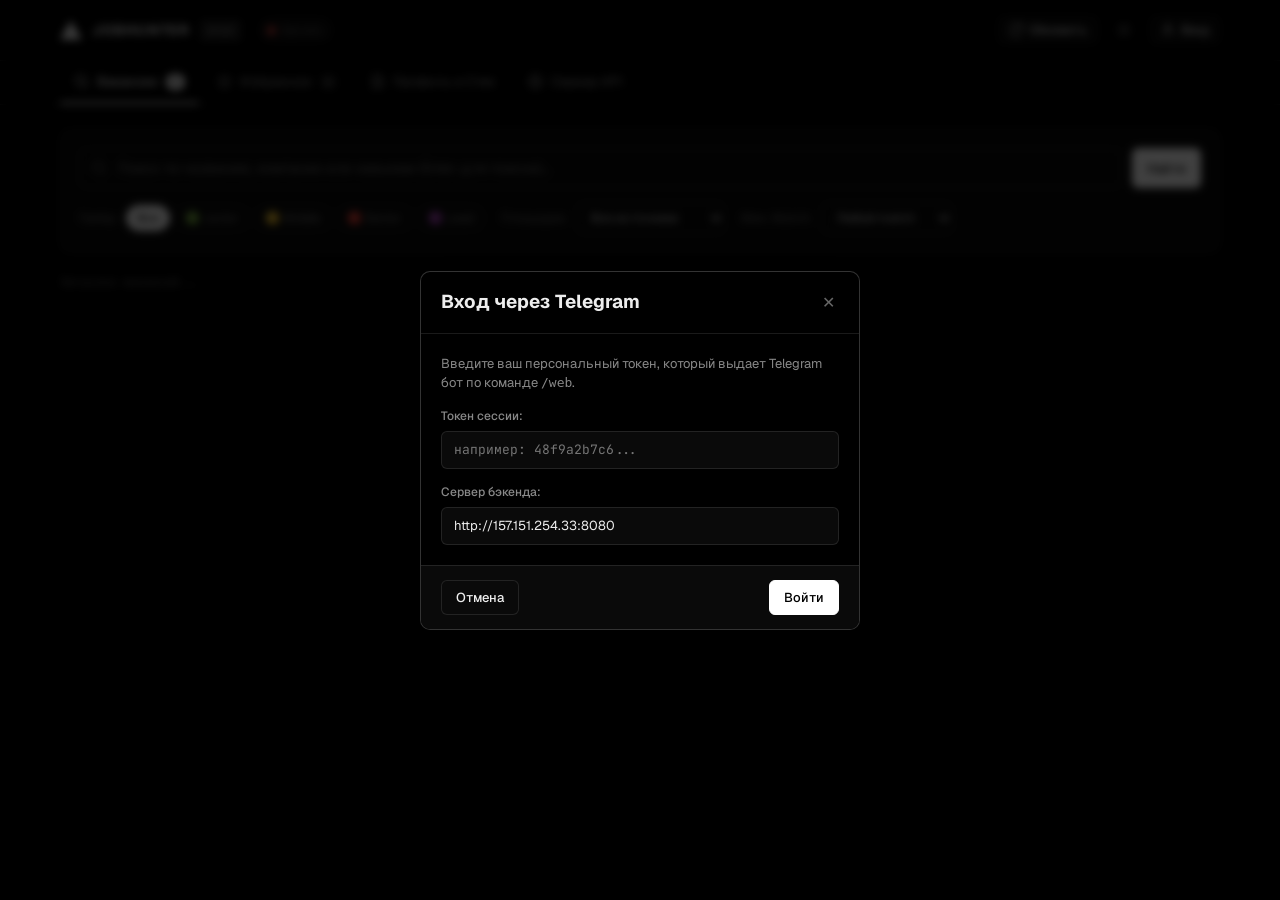
==== index.html @ 4b120576 "Initial commit: Golang Job Hunter bot and web interface" ====
<!DOCTYPE html>
<html lang="ru" class="dark">
<head>
  <meta charset="UTF-8">
  <meta name="viewport" content="width=device-width, initial-scale=1.0">
  <title>JobHunter // Autonomous AI Career Hunter</title>
  <link rel="preconnect" href="https://fonts.googleapis.com">
  <link rel="preconnect" href="https://fonts.gstatic.com" crossorigin>
  <link href="https://fonts.googleapis.com/css2?family=Geist:wght@300;400;500;600;700&family=JetBrains+Mono:wght@400;500&display=swap" rel="stylesheet">
  <link rel="stylesheet" href="style.css">
</head>
<body>
  <div id="app">
    <!-- Top Minimalist Vercel-Style Navbar -->
    <header class="navbar">
      <div class="nav-container">
        <div class="nav-brand">
          <svg class="brand-logo" width="22" height="22" viewBox="0 0 76 65" fill="currentColor">
            <path d="M37.5274 0L75.0548 65H0L37.5274 0Z" />
          </svg>
          <span class="brand-title">JOBHUNTER</span>
          <span class="brand-badge">AI 2.0</span>
          <div class="server-status" id="serverStatusBadge" title="Статус сервера бэкенда">
            <span class="status-dot"></span>
            <span class="status-text" id="serverStatusText">157.151.254.33</span>
          </div>
        </div>

        <div class="nav-controls">
          <!-- Active Stack & Grade Indicators -->
          <div class="user-meta" id="navUserMeta" style="display: none;">
            <div class="chip chip-stack" id="navStackBadge" title="Текущий стек поиска">
              <span class="chip-icon">🎯</span>
              <span id="navStackText">Golang</span>
            </div>
            <div class="chip chip-grade" id="navGradeBadge" title="Ваш грейд">
              <span id="navGradeText">Junior</span>
            </div>
          </div>

          <!-- Sweep/Refresh Button -->
          <button class="btn btn-secondary btn-sm" id="btnRefreshJobs" title="Собрать свежие вакансии со всех площадок">
            <svg width="14" height="14" viewBox="0 0 24 24" fill="none" stroke="currentColor" stroke-width="2">
              <path d="M21.5 2v6h-6M21.34 15.57a10 10 0 1 1-.57-8.38l5.67-5.67"/>
            </svg>
            <span class="btn-text">Обновить</span>
          </button>

          <!-- Theme Toggle -->
          <button class="btn btn-ghost btn-icon" id="themeToggle" title="Сменить тему">
            <svg class="icon-sun" width="16" height="16" viewBox="0 0 24 24" fill="none" stroke="currentColor" stroke-width="2">
              <circle cx="12" cy="12" r="5"></circle>
              <line x1="12" y1="1" x2="12" y2="3"></line>
              <line x1="12" y1="21" x2="12" y2="23"></line>
              <line x1="4.22" y1="4.22" x2="5.64" y2="5.64"></line>
              <line x1="18.36" y1="18.36" x2="19.78" y2="19.78"></line>
              <line x1="1" y1="12" x2="3" y2="12"></line>
              <line x1="21" y1="12" x2="23" y2="12"></line>
              <line x1="4.22" y1="19.78" x2="5.64" y2="18.36"></line>
              <line x1="18.36" y1="5.64" x2="19.78" y2="4.22"></line>
            </svg>
            <svg class="icon-moon" width="16" height="16" viewBox="0 0 24 24" fill="none" stroke="currentColor" stroke-width="2">
              <path d="M21 12.79A9 9 0 1 1 11.21 3 7 7 0 0 0 21 12.79z"></path>
            </svg>
          </button>

          <!-- Auth Button -->
          <button class="btn btn-secondary btn-sm" id="btnAuthModal">
            <svg width="14" height="14" viewBox="0 0 24 24" fill="none" stroke="currentColor" stroke-width="2">
              <path d="M20 21v-2a4 4 0 0 0-4-4H8a4 4 0 0 0-4 4v2"></path>
              <circle cx="12" cy="7" r="4"></circle>
            </svg>
            <span id="authBtnLabel">Вход</span>
          </button>
        </div>
      </div>
    </header>

    <!-- Sub-Nav Tabs Bar -->
    <div class="tabs-bar">
      <div class="tabs-container">
        <button class="tab-item active" data-tab="vacancies">
          <svg width="15" height="15" viewBox="0 0 24 24" fill="none" stroke="currentColor" stroke-width="2">
            <circle cx="11" cy="11" r="8"></circle>
            <line x1="21" y1="21" x2="16.65" y2="16.65"></line>
          </svg>
          <span>Вакансии</span>
          <span class="tab-badge" id="tabVacanciesCount">0</span>
        </button>

        <button class="tab-item" data-tab="favorites">
          <svg width="15" height="15" viewBox="0 0 24 24" fill="none" stroke="currentColor" stroke-width="2">
            <polygon points="12 2 15.09 8.26 22 9.27 17 14.14 18.18 21.02 12 17.77 5.82 21.02 7 14.14 2 9.27 8.91 8.26 12 2"></polygon>
          </svg>
          <span>Избранное</span>
          <span class="tab-badge" id="tabFavoritesCount">0</span>
        </button>

        <button class="tab-item" data-tab="profile">
          <svg width="15" height="15" viewBox="0 0 24 24" fill="none" stroke="currentColor" stroke-width="2">
            <path d="M14 2H6a2 2 0 0 0-2 2v16a2 2 0 0 0 2 2h12a2 2 0 0 0 2-2V8z"></path>
            <polyline points="14 2 14 8 20 8"></polyline>
            <line x1="16" y1="13" x2="8" y2="13"></line>
            <line x1="16" y1="17" x2="8" y2="17"></line>
            <polyline points="10 9 9 9 8 9"></polyline>
          </svg>
          <span>Профиль и Стек</span>
        </button>

        <button class="tab-item" data-tab="settings">
          <svg width="15" height="15" viewBox="0 0 24 24" fill="none" stroke="currentColor" stroke-width="2">
            <circle cx="12" cy="12" r="3"></circle>
            <path d="M19.4 15a1.65 1.65 0 0 0 .33 1.82l.06.06a2 2 0 0 1 0 2.83 2 2 0 0 1-2.83 0l-.06-.06a1.65 1.65 0 0 0-1.82-.33 1.65 1.65 0 0 0-1 1.51V21a2 2 0 0 1-2 2 2 2 0 0 1-2-2v-.09A1.65 1.65 0 0 0 9 19.4a1.65 1.65 0 0 0-1.82.33l-.06.06a2 2 0 0 1-2.83 0 2 2 0 0 1 0-2.83l.06-.06a1.65 1.65 0 0 0 .33-1.82 1.65 1.65 0 0 0-1.51-1H3a2 2 0 0 1-2-2 2 2 0 0 1 2-2h.09A1.65 1.65 0 0 0 4.6 9a1.65 1.65 0 0 0-.33-1.82l-.06-.06a2 2 0 0 1 0-2.83 2 2 0 0 1 2.83 0l.06.06a1.65 1.65 0 0 0 1.82.33H9a1.65 1.65 0 0 0 1-1.51V3a2 2 0 0 1 2-2 2 2 0 0 1 2 2v.09a1.65 1.65 0 0 0 1 1.51 1.65 1.65 0 0 0 1.82-.33l.06-.06a2 2 0 0 1 2.83 0 2 2 0 0 1 0 2.83l-.06.06a1.65 1.65 0 0 0-.33 1.82V9a1.65 1.65 0 0 0 1.51 1H21a2 2 0 0 1 2 2 2 2 0 0 1-2 2h-.09a1.65 1.65 0 0 0-1.51 1z"></path>
          </svg>
          <span>Сервер API</span>
        </button>
      </div>
    </div>

    <!-- Main Content Area -->
    <main class="main-content">
      <!-- 1. TAB: VACANCIES -->
      <section id="tab-vacancies" class="tab-pane active">
        <!-- Filter Toolbar -->
        <div class="filter-card">
          <div class="search-row">
            <div class="search-input-wrapper">
              <svg class="search-icon" width="16" height="16" viewBox="0 0 24 24" fill="none" stroke="currentColor" stroke-width="2">
                <circle cx="11" cy="11" r="8"></circle>
                <line x1="21" y1="21" x2="16.65" y2="16.65"></line>
              </svg>
              <input type="text" id="searchInput" class="search-input" placeholder="Поиск по названию, компании или навыкам (Enter для поиска)..." autocomplete="off">
              <button id="btnClearSearch" class="btn-clear-search" style="display: none;">✕</button>
            </div>
            <button id="btnSearchSubmit" class="btn btn-primary">Найти</button>
          </div>

          <div class="filter-row">
            <!-- Grade Pill Filters -->
            <div class="filter-group">
              <label class="filter-label">Грейд:</label>
              <div class="pill-group" id="gradePills">
                <button class="pill active" data-grade="">Все</button>
                <button class="pill" data-grade="Junior">🟢 Junior</button>
                <button class="pill" data-grade="Middle">🟡 Middle</button>
                <button class="pill" data-grade="Senior">🔴 Senior</button>
                <button class="pill" data-grade="Lead">🟣 Lead</button>
              </div>
            </div>

            <!-- Source Filter -->
            <div class="filter-group">
              <label class="filter-label">Площадка:</label>
              <select id="sourceSelect" class="select-control">
                <option value="">Все источники</option>
                <option value="hh.ru">HeadHunter (hh.ru)</option>
                <option value="career.habr.com">Хабр Карьера</option>
                <option value="HireHi.ru">HireHi</option>
                <option value="rabota.by">rabota.by</option>
                <option value="Telegram Channels">Telegram-каналы</option>
              </select>
            </div>

            <!-- Min Match Filter -->
            <div class="filter-group">
              <label class="filter-label">Мин. Match:</label>
              <select id="minMatchSelect" class="select-control">
                <option value="0">Любой match</option>
                <option value="50">50% и выше</option>
                <option value="70">70% и выше</option>
                <option value="85">85% и выше 🔥</option>
              </select>
            </div>
          </div>
        </div>

        <!-- Vacancies List Header -->
        <div class="list-meta">
          <span id="vacanciesStatsText" class="meta-stats">Загрузка вакансий...</span>
          <div class="pagination-inline" id="paginationTop"></div>
        </div>

        <!-- Vacancies Container -->
        <div id="vacanciesGrid" class="cards-grid">
          <!-- Populated by JavaScript -->
        </div>

        <!-- Loading State -->
        <div id="vacanciesLoading" class="loading-state" style="display: none;">
          <div class="spinner"></div>
          <p>Поиск и ранжирование вакансий через ИИ...</p>
        </div>

        <!-- Empty State -->
        <div id="vacanciesEmpty" class="empty-state" style="display: none;">
          <div class="empty-icon">🔍</div>
          <h3>Вакансий не найдено</h3>
          <p>Попробуйте сбросить фильтры или нажмите <b>«Обновить»</b> в шапке для запуска сбора с площадок.</p>
        </div>

        <!-- Pagination Bottom -->
        <div class="pagination-footer" id="paginationBottom" style="display: none;">
          <button class="btn btn-secondary btn-sm" id="btnPrevPage">← Назад</button>
          <span class="page-indicator" id="pageIndicator">Страница 1</span>
          <button class="btn btn-secondary btn-sm" id="btnNextPage">Вперед →</button>
        </div>
      </section>

      <!-- 2. TAB: FAVORITES -->
      <section id="tab-favorites" class="tab-pane">
        <div class="section-header">
          <h2>⭐ Избранные вакансии</h2>
          <p class="section-desc">Сохраненные предложения. Вы можете в 1 клик сгенерировать сопроводительное письмо и подготовить отклик.</p>
        </div>

        <div id="favoritesGrid" class="cards-grid">
          <!-- Populated by JavaScript -->
        </div>

        <div id="favoritesEmpty" class="empty-state" style="display: none;">
          <div class="empty-icon">⭐</div>
          <h3>В избранном пока пусто</h3>
          <p>Нажимайте кнопку со звездочкой на карточках вакансий, чтобы сохранить их сюда.</p>
        </div>
      </section>

      <!-- 3. TAB: PROFILE & STACK -->
      <section id="tab-profile" class="tab-pane">
        <div class="section-header">
          <h2>🎯 Настройки поиска и Профиль</h2>
          <p class="section-desc">Настройте свой целевой стек технологий и грейд. Поиск на HeadHunter, Хабре и в Telegram будет подстраиваться под ваш выбор.</p>
        </div>

        <div class="profile-grid">
          <!-- Target Stack Card -->
          <div class="settings-card">
            <div class="card-header">
              <span class="card-icon">🎯</span>
              <div>
                <h3>Целевой стек / Направление</h3>
                <p>Выберите технологию для автоматического поиска и парсинга</p>
              </div>
            </div>

            <div class="stack-selector" id="stackOptions">
              <button class="btn-stack" data-stack="Golang">🐹 Golang</button>
              <button class="btn-stack" data-stack="Python">🐍 Python</button>
              <button class="btn-stack" data-stack="Frontend">⚛️ Frontend</button>
              <button class="btn-stack" data-stack="Java">☕ Java</button>
              <button class="btn-stack" data-stack="DevOps">⚙️ DevOps</button>
              <button class="btn-stack" data-stack="Rust">🦀 Rust</button>
            </div>

            <div class="custom-stack-form">
              <label class="form-label">Или укажите свой стек вручную:</label>
              <div class="input-inline">
                <input type="text" id="customStackInput" class="form-input" placeholder="например: Flutter Dart, C++ Unreal, QA Automation">
                <button id="btnSaveCustomStack" class="btn btn-primary">Сохранить</button>
              </div>
            </div>
          </div>

          <!-- Seniority Grade Card -->
          <div class="settings-card">
            <div class="card-header">
              <span class="card-icon">⚡</span>
              <div>
                <h3>Ваш грейд (Уровень)</h3>
                <p>Используется для умного скоринга и отсева завышенных требований</p>
              </div>
            </div>

            <div class="grade-selector" id="gradeOptions">
              <button class="btn-grade" data-grade="Junior">
                <span class="grade-badge-dot dot-junior"></span>
                <span class="grade-title">Junior</span>
                <span class="grade-desc">0-1.5 года опыта</span>
              </button>
              <button class="btn-grade" data-grade="Middle">
                <span class="grade-badge-dot dot-middle"></span>
                <span class="grade-title">Middle</span>
                <span class="grade-desc">2-4 года опыта</span>
              </button>
              <button class="btn-grade" data-grade="Senior">
                <span class="grade-badge-dot dot-senior"></span>
                <span class="grade-title">Senior</span>
                <span class="grade-desc">5+ лет опыта</span>
              </button>
              <button class="btn-grade" data-grade="Lead">
                <span class="grade-badge-dot dot-lead"></span>
                <span class="grade-title">Lead / Teamlead</span>
                <span class="grade-desc">Управление командой</span>
              </button>
            </div>
          </div>

          <!-- Continuous Background Search Card -->
          <div class="settings-card full-width">
            <div class="card-header">
              <span class="card-icon">🔄</span>
              <div>
                <h3>Постоянный фоновый поиск вакансий</h3>
                <p>Автоматический мониторинг площадок каждые 15 минут с уведомлениями в Telegram</p>
              </div>
            </div>

            <div class="polling-toggle-box">
              <div class="polling-info">
                <span class="polling-status-label" id="pollingStatusLabel">Текущий статус: <b>Выключен</b></span>
                <span class="form-help">Сервер будет периодически сканировать HH, Хабр, HireHi и Telegram под ваш стек.</span>
              </div>
              <button id="btnTogglePolling" class="btn btn-secondary">
                ▶️ Включить постоянный поиск
              </button>
            </div>
          </div>

          <!-- Parsed Skills & Resume Summary Card -->
          <div class="settings-card full-width">
            <div class="card-header">
              <span class="card-icon">📄</span>
              <div>
                <h3>Резюме и Распознанные навыки</h3>
                <p>Данные, проанализированные Gemini ИИ на основе вашего файла</p>
              </div>
            </div>

            <div id="skillsCloud" class="skills-cloud">
              <span class="empty-hint">Навыки загружаются...</span>
            </div>

            <div class="summary-box">
              <label class="form-label">Сводка профиля (AI Summary):</label>
              <div id="resumeSummaryText" class="summary-content">
                Резюме загружается из Telegram бота...
              </div>
            </div>
          </div>
        </div>
      </section>

      <!-- 4. TAB: SETTINGS & SERVER CONFIG -->
      <section id="tab-settings" class="tab-pane">
        <div class="section-header">
          <h2>⚙️ Настройки подключения к бэкенду</h2>
          <p class="section-desc">Веб-интерфейс работает полностью автономно (на GitHub Pages или локально) и подключается к вашему серверу через REST API.</p>
        </div>

        <div class="settings-card max-width-card">
          <div class="form-group">
            <label class="form-label" for="serverUrlInput">Адрес REST API сервера:</label>
            <input type="text" id="serverUrlInput" class="form-input" placeholder="http://157.151.254.33:8080">
            <span class="form-help">IP-адрес или домен вашего удаленного сервера с портом 8080.</span>
          </div>

          <div class="form-group">
            <label class="form-label" for="tokenInput">Ваш токен авторизации:</label>
            <div class="input-inline">
              <input type="text" id="tokenInput" class="form-input font-mono" placeholder="48-значный токен из Telegram бота">
              <button id="btnSaveConfig" class="btn btn-primary">Сохранить</button>
            </div>
            <span class="form-help">Получите токен в Telegram боте: отправьте команду <code>/web</code> или нажмите кнопку <b>«🌐 Веб-интерфейс»</b>.</span>
          </div>

          <div class="form-group">
            <button id="btnTestConnection" class="btn btn-secondary">
              <svg width="14" height="14" viewBox="0 0 24 24" fill="none" stroke="currentColor" stroke-width="2">
                <polyline points="22 12 18 12 15 21 9 3 6 12 2 12"></polyline>
              </svg>
              Проверить связь с сервером
            </button>
            <span id="testConnectionResult" class="connection-result"></span>
          </div>

          <hr class="divider">

          <div class="info-callout">
            <h4>💡 Как опубликовать на GitHub Pages:</h4>
            <ol>
              <li>Загрузите файлы из папки <code>web/</code> в ваш репозиторий на GitHub.</li>
              <li>Перейдите в <b>Settings &gt; Pages</b> и выберите ветку <code>main</code> (или <code>gh-pages</code>).</li>
              <li>Откройте ссылку вида <code>https://ваше-имя.github.io/JobParser?token=ВАШ_ТОКЕН</code>.</li>
            </ol>
          </div>
        </div>
      </section>
    </main>

    <!-- Modal: Cover Letter Viewer / Generator -->
    <div id="modalCoverLetter" class="modal-backdrop" style="display: none;">
      <div class="modal-card">
        <div class="modal-header">
          <div class="modal-title-group">
            <span class="modal-badge">Gemini AI</span>
            <h3 id="clModalJobTitle">Сопроводительное письмо</h3>
            <span id="clModalCompany" class="modal-sub"></span>
          </div>
          <button class="modal-close" id="btnCloseClModal">✕</button>
        </div>

        <div class="modal-body">
          <div id="clLoading" class="loading-state" style="display: none;">
            <div class="spinner"></div>
            <p>Генерация индивидуального сопроводительного письма под вакансию...</p>
          </div>

          <div id="clContentWrapper">
            <div class="copy-notice">
              <span>Письмо готово к копированию. Никаких шаблонных приписок и фраз «сгенерировано ИИ».</span>
            </div>
            <textarea id="clTextArea" class="cl-textarea" rows="12" spellcheck="false"></textarea>
          </div>
        </div>

        <div class="modal-footer">
          <button id="btnRegenCL" class="btn btn-secondary">
            <svg width="14" height="14" viewBox="0 0 24 24" fill="none" stroke="currentColor" stroke-width="2">
              <path d="M21.5 2v6h-6M21.34 15.57a10 10 0 1 1-.57-8.38l5.67-5.67"/>
            </svg>
            Перегенерировать
          </button>
          <div class="footer-actions-right">
            <button id="btnCopyCL" class="btn btn-primary">
              <svg width="14" height="14" viewBox="0 0 24 24" fill="none" stroke="currentColor" stroke-width="2">
                <rect x="9" y="9" width="13" height="13" rx="2" ry="2"></rect>
                <path d="M5 15H4a2 2 0 0 1-2-2V4a2 2 0 0 1 2-2h9a2 2 0 0 1 2 2v1"></path>
              </svg>
              Скопировать в буфер
            </button>
            <button id="btnApplyWithCL" class="btn btn-accent">
              🚀 Откликнуться
            </button>
          </div>
        </div>
      </div>
    </div>

    <!-- Modal: Telegram Auth / Login -->
    <div id="modalAuth" class="modal-backdrop" style="display: none;">
      <div class="modal-card modal-sm">
        <div class="modal-header">
          <h3>Вход через Telegram</h3>
          <button class="modal-close" id="btnCloseAuthModal">✕</button>
        </div>
        <div class="modal-body">
          <p class="auth-modal-intro">
            Введите ваш персональный токен, который выдает Telegram бот по команде <code>/web</code>.
          </p>

          <div class="form-group">
            <label class="form-label" for="loginTokenInput">Токен сессии:</label>
            <input type="text" id="loginTokenInput" class="form-input font-mono" placeholder="например: 48f9a2b7c6...">
          </div>

          <div class="form-group">
            <label class="form-label" for="loginServerInput">Сервер бэкенда:</label>
            <input type="text" id="loginServerInput" class="form-input" value="http://157.151.254.33:8080">
          </div>

          <div id="loginError" class="error-banner" style="display: none;"></div>
        </div>
        <div class="modal-footer">
          <button id="btnCancelLogin" class="btn btn-secondary">Отмена</button>
          <button id="btnSubmitLogin" class="btn btn-primary">Войти</button>
        </div>
      </div>
    </div>

    <!-- Global Toast Container -->
    <div id="toastContainer" class="toast-container"></div>
  </div>

  <script src="app.js"></script>
</body>
</html>
---- style.css ----
/* ==========================================================================
   Vercel-Inspired Minimalist Theme System
   ========================================================================== */
:root {
  --font-sans: 'Geist', -apple-system, BlinkMacSystemFont, 'Segoe UI', Roboto, Helvetica, Arial, sans-serif;
  --font-mono: 'JetBrains Mono', SFMono-Regular, Menlo, Monaco, Consolas, monospace;

  /* Transitions */
  --transition-fast: 0.15s ease;
  --transition-normal: 0.25s ease;
  --radius-sm: 4px;
  --radius-md: 6px;
  --radius-lg: 10px;
  --radius-full: 9999px;
}

/* Light Theme Variables */
html.light {
  --bg-primary: #ffffff;
  --bg-secondary: #fafafa;
  --bg-tertiary: #f2f2f2;
  --bg-card: #ffffff;
  --bg-hover: #f5f5f5;
  --bg-active: #ebebeb;
  
  --border-subtle: #eaeaea;
  --border-strong: #d1d1d1;

  --text-primary: #000000;
  --text-secondary: #666666;
  --text-muted: #888888;
  --text-inverse: #ffffff;

  --accent: #000000;
  --accent-hover: #333333;
  --accent-text: #ffffff;
  
  --badge-bg: #f0f0f0;
  --badge-text: #111111;

  --success: #0070f3;
  --success-bg: #e6f1ff;
  --warning: #f5a623;
  --danger: #e00;

  --shadow-sm: 0 1px 2px rgba(0,0,0,0.05);
  --shadow-md: 0 4px 12px rgba(0,0,0,0.08);
  --shadow-lg: 0 12px 28px rgba(0,0,0,0.12);

  --modal-backdrop: rgba(0, 0, 0, 0.4);
}

/* Dark Theme Variables (Default) */
html.dark {
  --bg-primary: #000000;
  --bg-secondary: #0a0a0a;
  --bg-tertiary: #141414;
  --bg-card: #0a0a0a;
  --bg-hover: #171717;
  --bg-active: #222222;

  --border-subtle: rgba(255, 255, 255, 0.1);
  --border-strong: rgba(255, 255, 255, 0.2);

  --text-primary: #ededed;
  --text-secondary: #888888;
  --text-muted: #666666;
  --text-inverse: #000000;

  --accent: #ffffff;
  --accent-hover: #cccccc;
  --accent-text: #000000;

  --badge-bg: #1a1a1a;
  --badge-text: #e0e0e0;

  --success: #3291ff;
  --success-bg: rgba(50, 145, 255, 0.12);
  --warning: #f5a623;
  --danger: #f85149;

  --shadow-sm: 0 1px 2px rgba(0,0,0,0.5);
  --shadow-md: 0 4px 14px rgba(0,0,0,0.6);
  --shadow-lg: 0 12px 32px rgba(0,0,0,0.8);

  --modal-backdrop: rgba(0, 0, 0, 0.75);
}

/* Base Styles */
* {
  box-sizing: border-box;
  margin: 0;
  padding: 0;
}

body {
  font-family: var(--font-sans);
  background-color: var(--bg-primary);
  color: var(--text-primary);
  line-height: 1.5;
  -webkit-font-smoothing: antialiased;
  -moz-osx-font-smoothing: grayscale;
  min-height: 100vh;
}

#app {
  display: flex;
  flex-direction: column;
  min-height: 100vh;
}

a {
  color: inherit;
  text-decoration: none;
}

button, input, select, textarea {
  font-family: inherit;
}

/* ==========================================================================
   Header Navbar
   ========================================================================== */
.navbar {
  position: sticky;
  top: 0;
  z-index: 50;
  background-color: var(--bg-primary);
  border-bottom: 1px solid var(--border-subtle);
  backdrop-filter: blur(8px);
}

.nav-container {
  max-width: 1200px;
  margin: 0 auto;
  padding: 0 20px;
  height: 60px;
  display: flex;
  align-items: center;
  justify-content: space-between;
}

.nav-brand {
  display: flex;
  align-items: center;
  gap: 10px;
}

.brand-logo {
  color: var(--text-primary);
}

.brand-title {
  font-weight: 700;
  font-size: 14px;
  letter-spacing: 0.08em;
}

.brand-badge {
  font-size: 10px;
  font-weight: 600;
  text-transform: uppercase;
  background: var(--badge-bg);
  color: var(--text-secondary);
  padding: 2px 6px;
  border-radius: var(--radius-sm);
  border: 1px solid var(--border-subtle);
}

.server-status {
  display: flex;
  align-items: center;
  gap: 6px;
  padding: 3px 8px;
  border-radius: var(--radius-full);
  background: var(--bg-secondary);
  border: 1px solid var(--border-subtle);
  font-size: 11px;
  color: var(--text-muted);
  font-family: var(--font-mono);
  margin-left: 8px;
}

.status-dot {
  width: 7px;
  height: 7px;
  border-radius: 50%;
  background-color: #22c55e;
  box-shadow: 0 0 6px rgba(34, 197, 94, 0.6);
}

.server-status.offline .status-dot {
  background-color: var(--danger);
  box-shadow: 0 0 6px rgba(239, 68, 68, 0.6);
}

.nav-controls {
  display: flex;
  align-items: center;
  gap: 10px;
}

.user-meta {
  display: flex;
  align-items: center;
  gap: 8px;
}

.chip {
  display: inline-flex;
  align-items: center;
  gap: 5px;
  font-size: 12px;
  font-weight: 500;
  padding: 3px 10px;
  border-radius: var(--radius-full);
  border: 1px solid var(--border-subtle);
  background: var(--bg-secondary);
  color: var(--text-primary);
}

.chip-stack {
  color: #38bdf8;
  border-color: rgba(56, 189, 248, 0.3);
  background: rgba(56, 189, 248, 0.08);
}

.chip-grade {
  color: #4ade80;
  border-color: rgba(74, 222, 128, 0.3);
  background: rgba(74, 222, 128, 0.08);
}

/* ==========================================================================
   Tabs Bar
   ========================================================================== */
.tabs-bar {
  background: var(--bg-primary);
  border-bottom: 1px solid var(--border-subtle);
  position: sticky;
  top: 60px;
  z-index: 40;
}

.tabs-container {
  max-width: 1200px;
  margin: 0 auto;
  padding: 0 20px;
  display: flex;
  gap: 4px;
  overflow-x: auto;
}

.tab-item {
  display: flex;
  align-items: center;
  gap: 8px;
  padding: 12px 14px;
  background: transparent;
  border: none;
  border-bottom: 2px solid transparent;
  font-size: 13px;
  font-weight: 500;
  color: var(--text-secondary);
  cursor: pointer;
  transition: all var(--transition-fast);
  white-space: nowrap;
}

.tab-item:hover {
  color: var(--text-primary);
}

.tab-item.active {
  color: var(--text-primary);
  border-bottom-color: var(--accent);
}

.tab-badge {
  font-size: 11px;
  background: var(--bg-tertiary);
  color: var(--text-secondary);
  padding: 1px 6px;
  border-radius: var(--radius-full);
  font-family: var(--font-mono);
}

.tab-item.active .tab-badge {
  background: var(--accent);
  color: var(--accent-text);
}

/* ==========================================================================
   Main Content Layout
   ========================================================================== */
.main-content {
  max-width: 1200px;
  margin: 0 auto;
  padding: 24px 20px 60px;
  width: 100%;
  flex: 1;
}

.tab-pane {
  display: none;
}

.tab-pane.active {
  display: block;
  animation: fadeIn 0.2s ease-in-out;
}

@keyframes fadeIn {
  from { opacity: 0; transform: translateY(4px); }
  to { opacity: 1; transform: translateY(0); }
}

.section-header {
  margin-bottom: 24px;
}

.section-header h2 {
  font-size: 20px;
  font-weight: 600;
  margin-bottom: 6px;
}

.section-desc {
  font-size: 13px;
  color: var(--text-secondary);
}

/* ==========================================================================
   Buttons & Controls
   ========================================================================== */
.btn {
  display: inline-flex;
  align-items: center;
  justify-content: center;
  gap: 6px;
  padding: 8px 14px;
  font-size: 13px;
  font-weight: 500;
  border-radius: var(--radius-md);
  border: 1px solid transparent;
  cursor: pointer;
  transition: all var(--transition-fast);
  white-space: nowrap;
}

.btn-sm {
  padding: 5px 10px;
  font-size: 12px;
}

.btn-primary {
  background: var(--accent);
  color: var(--accent-text);
  border-color: var(--accent);
}

.btn-primary:hover {
  background: var(--accent-hover);
  border-color: var(--accent-hover);
}

.btn-secondary {
  background: var(--bg-secondary);
  color: var(--text-primary);
  border-color: var(--border-subtle);
}

.btn-secondary:hover {
  background: var(--bg-hover);
  border-color: var(--border-strong);
}

.btn-ghost {
  background: transparent;
  color: var(--text-secondary);
  border-color: transparent;
}

.btn-ghost:hover {
  color: var(--text-primary);
  background: var(--bg-hover);
}

.btn-accent {
  background: #2563eb;
  color: #ffffff;
  border-color: #2563eb;
}

.btn-accent:hover {
  background: #1d4ed8;
}

.btn-icon {
  width: 32px;
  height: 32px;
  padding: 0;
  border-radius: var(--radius-md);
}

/* Theme Icons Visibility */
html.dark .icon-sun { display: block; }
html.dark .icon-moon { display: none; }
html.light .icon-sun { display: none; }
html.light .icon-moon { display: block; }

/* ==========================================================================
   Filter Toolbar
   ========================================================================== */
.filter-card {
  background: var(--bg-card);
  border: 1px solid var(--border-subtle);
  border-radius: var(--radius-lg);
  padding: 18px;
  margin-bottom: 20px;
  display: flex;
  flex-direction: column;
  gap: 14px;
}

.search-row {
  display: flex;
  gap: 10px;
}

.search-input-wrapper {
  position: relative;
  flex: 1;
  display: flex;
  align-items: center;
}

.search-icon {
  position: absolute;
  left: 12px;
  color: var(--text-muted);
  pointer-events: none;
}

.search-input {
  width: 100%;
  height: 40px;
  padding: 0 36px 0 38px;
  background: var(--bg-secondary);
  border: 1px solid var(--border-subtle);
  border-radius: var(--radius-md);
  color: var(--text-primary);
  font-size: 14px;
  transition: border-color var(--transition-fast);
}

.search-input:focus {
  outline: none;
  border-color: var(--accent);
}

.btn-clear-search {
  position: absolute;
  right: 12px;
  background: none;
  border: none;
  color: var(--text-muted);
  cursor: pointer;
  font-size: 14px;
}

.filter-row {
  display: flex;
  flex-wrap: wrap;
  align-items: center;
  gap: 16px;
}

.filter-group {
  display: flex;
  align-items: center;
  gap: 8px;
}

.filter-label {
  font-size: 12px;
  font-weight: 500;
  color: var(--text-muted);
}

.pill-group {
  display: flex;
  gap: 4px;
  flex-wrap: wrap;
}

.pill {
  padding: 4px 10px;
  font-size: 12px;
  background: var(--bg-secondary);
  color: var(--text-secondary);
  border: 1px solid var(--border-subtle);
  border-radius: var(--radius-full);
  cursor: pointer;
  transition: all var(--transition-fast);
}

.pill:hover {
  color: var(--text-primary);
  border-color: var(--border-strong);
}

.pill.active {
  background: var(--accent);
  color: var(--accent-text);
  border-color: var(--accent);
  font-weight: 500;
}

.select-control {
  height: 32px;
  padding: 0 10px;
  font-size: 12px;
  background: var(--bg-secondary);
  color: var(--text-primary);
  border: 1px solid var(--border-subtle);
  border-radius: var(--radius-md);
  cursor: pointer;
}

.select-control:focus {
  outline: none;
  border-color: var(--accent);
}

/* ==========================================================================
   List Meta & Pagination
   ========================================================================== */
.list-meta {
  display: flex;
  align-items: center;
  justify-content: space-between;
  margin-bottom: 16px;
  font-size: 12px;
  color: var(--text-muted);
}

.meta-stats {
  font-family: var(--font-mono);
}

.pagination-footer {
  display: flex;
  align-items: center;
  justify-content: center;
  gap: 14px;
  margin-top: 32px;
  padding-top: 20px;
  border-top: 1px solid var(--border-subtle);
}

.page-indicator {
  font-size: 13px;
  font-family: var(--font-mono);
  color: var(--text-secondary);
}

/* ==========================================================================
   Vacancy Cards Grid
   ========================================================================== */
.cards-grid {
  display: grid;
  grid-template-columns: 1fr;
  gap: 12px;
}

.vacancy-card {
  background: var(--bg-card);
  border: 1px solid var(--border-subtle);
  border-radius: var(--radius-lg);
  padding: 18px 20px;
  transition: all var(--transition-fast);
  position: relative;
  display: flex;
  flex-direction: column;
  gap: 12px;
}

.vacancy-card:hover {
  border-color: var(--border-strong);
  background: var(--bg-hover);
  transform: translateY(-1px);
  box-shadow: var(--shadow-sm);
}

.card-top {
  display: flex;
  align-items: flex-start;
  justify-content: space-between;
  gap: 14px;
}

.card-title-group {
  display: flex;
  flex-direction: column;
  gap: 4px;
}

.card-title-link {
  font-size: 16px;
  font-weight: 600;
  color: var(--text-primary);
  line-height: 1.3;
}

.card-title-link:hover {
  text-decoration: underline;
}

.card-subtitle {
  display: flex;
  align-items: center;
  gap: 8px;
  font-size: 13px;
  color: var(--text-secondary);
}

.card-company {
  font-weight: 500;
  color: var(--text-primary);
}

.card-badges {
  display: flex;
  align-items: center;
  gap: 6px;
  flex-shrink: 0;
}

.badge-match {
  font-family: var(--font-mono);
  font-size: 12px;
  font-weight: 700;
  padding: 3px 8px;
  border-radius: var(--radius-full);
  display: inline-flex;
  align-items: center;
  gap: 4px;
}

.match-high {
  background: rgba(34, 197, 94, 0.15);
  color: #22c55e;
  border: 1px solid rgba(34, 197, 94, 0.3);
}

.match-mid {
  background: rgba(245, 166, 35, 0.15);
  color: #f5a623;
  border: 1px solid rgba(245, 166, 35, 0.3);
}

.match-low {
  background: rgba(148, 163, 184, 0.15);
  color: #94a3b8;
  border: 1px solid rgba(148, 163, 184, 0.3);
}

.badge-grade {
  font-size: 11px;
  font-weight: 600;
  padding: 3px 8px;
  border-radius: var(--radius-sm);
  background: var(--bg-tertiary);
  border: 1px solid var(--border-subtle);
  color: var(--text-primary);
}

.grade-junior { color: #4ade80; border-color: rgba(74, 222, 128, 0.4); }
.grade-middle { color: #facc15; border-color: rgba(250, 204, 21, 0.4); }
.grade-senior { color: #f87171; border-color: rgba(248, 113, 113, 0.4); }
.grade-lead   { color: #c084fc; border-color: rgba(192, 132, 252, 0.4); }

.badge-source {
  font-size: 11px;
  color: var(--text-muted);
  background: var(--bg-secondary);
  padding: 2px 6px;
  border-radius: var(--radius-sm);
  border: 1px solid var(--border-subtle);
}

.card-details {
  display: flex;
  flex-wrap: wrap;
  align-items: center;
  gap: 16px;
  font-size: 13px;
  color: var(--text-secondary);
}

.card-salary {
  font-weight: 600;
  color: #10b981;
}

.card-location {
  display: flex;
  align-items: center;
  gap: 4px;
}

.card-analysis {
  background: var(--bg-secondary);
  border-left: 2px solid var(--border-strong);
  padding: 8px 12px;
  border-radius: 0 var(--radius-sm) var(--radius-sm) 0;
  font-size: 12px;
  color: var(--text-secondary);
  line-height: 1.4;
}

.card-actions {
  display: flex;
  align-items: center;
  justify-content: space-between;
  gap: 10px;
  margin-top: 4px;
  padding-top: 10px;
  border-top: 1px solid var(--border-subtle);
}

.card-actions-left, .card-actions-right {
  display: flex;
  align-items: center;
  gap: 8px;
}

.btn-star.favorited {
  color: #f59e0b;
  border-color: rgba(245, 158, 11, 0.4);
  background: rgba(245, 158, 11, 0.1);
}

/* ==========================================================================
   Profile & Settings Cards
   ========================================================================== */
.profile-grid {
  display: grid;
  grid-template-columns: 1fr 1fr;
  gap: 20px;
}

@media (max-width: 768px) {
  .profile-grid {
    grid-template-columns: 1fr;
  }
}

.settings-card {
  background: var(--bg-card);
  border: 1px solid var(--border-subtle);
  border-radius: var(--radius-lg);
  padding: 24px;
  display: flex;
  flex-direction: column;
  gap: 18px;
}

.full-width {
  grid-column: 1 / -1;
}

.max-width-card {
  max-width: 680px;
}

.card-header {
  display: flex;
  align-items: flex-start;
  gap: 12px;
}

.card-icon {
  font-size: 24px;
}

.card-header h3 {
  font-size: 16px;
  font-weight: 600;
}

.card-header p {
  font-size: 12px;
  color: var(--text-secondary);
}

.stack-selector {
  display: grid;
  grid-template-columns: repeat(auto-fit, minmax(110px, 1fr));
  gap: 8px;
}

.btn-stack {
  padding: 10px 12px;
  border-radius: var(--radius-md);
  border: 1px solid var(--border-subtle);
  background: var(--bg-secondary);
  color: var(--text-primary);
  font-size: 13px;
  font-weight: 500;
  cursor: pointer;
  transition: all var(--transition-fast);
  text-align: center;
}

.btn-stack:hover {
  border-color: var(--border-strong);
  background: var(--bg-hover);
}

.btn-stack.active {
  background: var(--accent);
  color: var(--accent-text);
  border-color: var(--accent);
}

.custom-stack-form {
  display: flex;
  flex-direction: column;
  gap: 6px;
}

.form-label {
  font-size: 12px;
  font-weight: 500;
  color: var(--text-secondary);
}

.form-input {
  width: 100%;
  height: 38px;
  padding: 0 12px;
  border-radius: var(--radius-md);
  border: 1px solid var(--border-subtle);
  background: var(--bg-secondary);
  color: var(--text-primary);
  font-size: 13px;
  transition: border-color var(--transition-fast);
}

.form-input:focus {
  outline: none;
  border-color: var(--accent);
}

.font-mono {
  font-family: var(--font-mono);
}

.input-inline {
  display: flex;
  gap: 8px;
}

.form-help {
  font-size: 11px;
  color: var(--text-muted);
}

.form-group {
  display: flex;
  flex-direction: column;
  gap: 6px;
}

.polling-toggle-box {
  display: flex;
  align-items: center;
  justify-content: space-between;
  gap: 16px;
  background: var(--bg-secondary);
  border: 1px solid var(--border-subtle);
  border-radius: var(--radius-md);
  padding: 16px;
}

.polling-info {
  display: flex;
  flex-direction: column;
  gap: 4px;
}

.polling-status-label {
  font-size: 13px;
  font-weight: 500;
  color: var(--text-primary);
}

.grade-selector {
  display: grid;
  grid-template-columns: 1fr 1fr;
  gap: 8px;
}

.btn-grade {
  display: flex;
  flex-direction: column;
  align-items: flex-start;
  padding: 12px;
  border-radius: var(--radius-md);
  border: 1px solid var(--border-subtle);
  background: var(--bg-secondary);
  cursor: pointer;
  transition: all var(--transition-fast);
  position: relative;
}

.btn-grade:hover {
  border-color: var(--border-strong);
  background: var(--bg-hover);
}

.btn-grade.active {
  border-color: var(--accent);
  background: var(--bg-active);
}

.grade-title {
  font-size: 14px;
  font-weight: 600;
  color: var(--text-primary);
}

.grade-desc {
  font-size: 11px;
  color: var(--text-muted);
  margin-top: 2px;
}

.skills-cloud {
  display: flex;
  flex-wrap: wrap;
  gap: 6px;
}

.skill-tag {
  font-size: 12px;
  padding: 4px 10px;
  border-radius: var(--radius-full);
  background: var(--bg-secondary);
  border: 1px solid var(--border-subtle);
  color: var(--text-primary);
  font-family: var(--font-mono);
}

.summary-box {
  display: flex;
  flex-direction: column;
  gap: 6px;
}

.summary-content {
  background: var(--bg-secondary);
  border: 1px solid var(--border-subtle);
  border-radius: var(--radius-md);
  padding: 14px;
  font-size: 13px;
  color: var(--text-secondary);
  line-height: 1.6;
  white-space: pre-wrap;
}

.divider {
  border: none;
  border-top: 1px solid var(--border-subtle);
  margin: 8px 0;
}

.info-callout {
  background: var(--bg-secondary);
  border-radius: var(--radius-md);
  padding: 14px 16px;
  border-left: 3px solid var(--accent);
}

.info-callout h4 {
  font-size: 13px;
  font-weight: 600;
  margin-bottom: 8px;
}

.info-callout ol {
  padding-left: 20px;
  font-size: 12px;
  color: var(--text-secondary);
  line-height: 1.6;
}

.info-callout code {
  font-family: var(--font-mono);
  background: var(--bg-tertiary);
  padding: 2px 4px;
  border-radius: var(--radius-sm);
  color: var(--text-primary);
}

.connection-result {
  font-size: 12px;
  font-family: var(--font-mono);
  margin-left: 10px;
}

/* ==========================================================================
   Modals
   ========================================================================== */
.modal-backdrop {
  position: fixed;
  inset: 0;
  background: var(--modal-backdrop);
  backdrop-filter: blur(4px);
  z-index: 100;
  display: flex;
  align-items: center;
  justify-content: center;
  padding: 20px;
  animation: fadeIn 0.15s ease-out;
}

.modal-card {
  background: var(--bg-primary);
  border: 1px solid var(--border-strong);
  border-radius: var(--radius-lg);
  width: 100%;
  max-width: 680px;
  max-height: 90vh;
  display: flex;
  flex-direction: column;
  box-shadow: var(--shadow-lg);
  overflow: hidden;
}

.modal-sm {
  max-width: 440px;
}

.modal-header {
  padding: 16px 20px;
  border-bottom: 1px solid var(--border-subtle);
  display: flex;
  align-items: flex-start;
  justify-content: space-between;
}

.modal-title-group {
  display: flex;
  flex-direction: column;
  gap: 2px;
}

.modal-title-group h3 {
  font-size: 16px;
  font-weight: 600;
}

.modal-badge {
  font-size: 10px;
  font-weight: 700;
  text-transform: uppercase;
  color: #38bdf8;
  letter-spacing: 0.05em;
}

.modal-sub {
  font-size: 12px;
  color: var(--text-secondary);
}

.modal-close {
  background: none;
  border: none;
  color: var(--text-muted);
  font-size: 16px;
  cursor: pointer;
  padding: 4px;
}

.modal-close:hover {
  color: var(--text-primary);
}

.modal-body {
  padding: 20px;
  overflow-y: auto;
  flex: 1;
  display: flex;
  flex-direction: column;
  gap: 14px;
}

.modal-footer {
  padding: 14px 20px;
  border-top: 1px solid var(--border-subtle);
  display: flex;
  align-items: center;
  justify-content: space-between;
  background: var(--bg-secondary);
}

.footer-actions-right {
  display: flex;
  gap: 8px;
}

.cl-textarea {
  width: 100%;
  background: var(--bg-secondary);
  color: var(--text-primary);
  border: 1px solid var(--border-subtle);
  border-radius: var(--radius-md);
  padding: 12px 14px;
  font-size: 13px;
  line-height: 1.6;
  resize: vertical;
}

.cl-textarea:focus {
  outline: none;
  border-color: var(--accent);
}

.copy-notice {
  font-size: 11px;
  color: var(--text-muted);
  display: flex;
  align-items: center;
  gap: 6px;
}

.auth-modal-intro {
  font-size: 13px;
  color: var(--text-secondary);
}

.error-banner {
  background: rgba(239, 68, 68, 0.1);
  border: 1px solid rgba(239, 68, 68, 0.3);
  color: var(--danger);
  padding: 8px 12px;
  border-radius: var(--radius-md);
  font-size: 12px;
}

/* ==========================================================================
   Loading & Empty States
   ========================================================================== */
.loading-state {
  display: flex;
  flex-direction: column;
  align-items: center;
  justify-content: center;
  gap: 14px;
  padding: 60px 20px;
  color: var(--text-secondary);
  font-size: 13px;
}

.spinner {
  width: 28px;
  height: 28px;
  border: 2px solid var(--border-subtle);
  border-top-color: var(--accent);
  border-radius: 50%;
  animation: spin 0.8s linear infinite;
}

@keyframes spin {
  to { transform: rotate(360deg); }
}

.empty-state {
  text-align: center;
  padding: 60px 20px;
  background: var(--bg-card);
  border: 1px dashed var(--border-strong);
  border-radius: var(--radius-lg);
}

.empty-icon {
  font-size: 32px;
  margin-bottom: 12px;
}

.empty-state h3 {
  font-size: 16px;
  font-weight: 600;
  margin-bottom: 6px;
}

.empty-state p {
  font-size: 13px;
  color: var(--text-secondary);
  max-width: 440px;
  margin: 0 auto;
}

/* ==========================================================================
   Toasts
   ========================================================================== */
.toast-container {
  position: fixed;
  bottom: 24px;
  right: 24px;
  z-index: 200;
  display: flex;
  flex-direction: column;
  gap: 8px;
}

.toast {
  background: var(--bg-primary);
  color: var(--text-primary);
  border: 1px solid var(--border-strong);
  border-radius: var(--radius-md);
  padding: 10px 16px;
  font-size: 13px;
  box-shadow: var(--shadow-md);
  display: flex;
  align-items: center;
  gap: 8px;
  animation: toastIn 0.2s ease-out;
}

@keyframes toastIn {
  from { opacity: 0; transform: translateY(8px); }
  to { opacity: 1; transform: translateY(0); }
}

.toast-success { border-color: #22c55e; }
.toast-error   { border-color: var(--danger); }
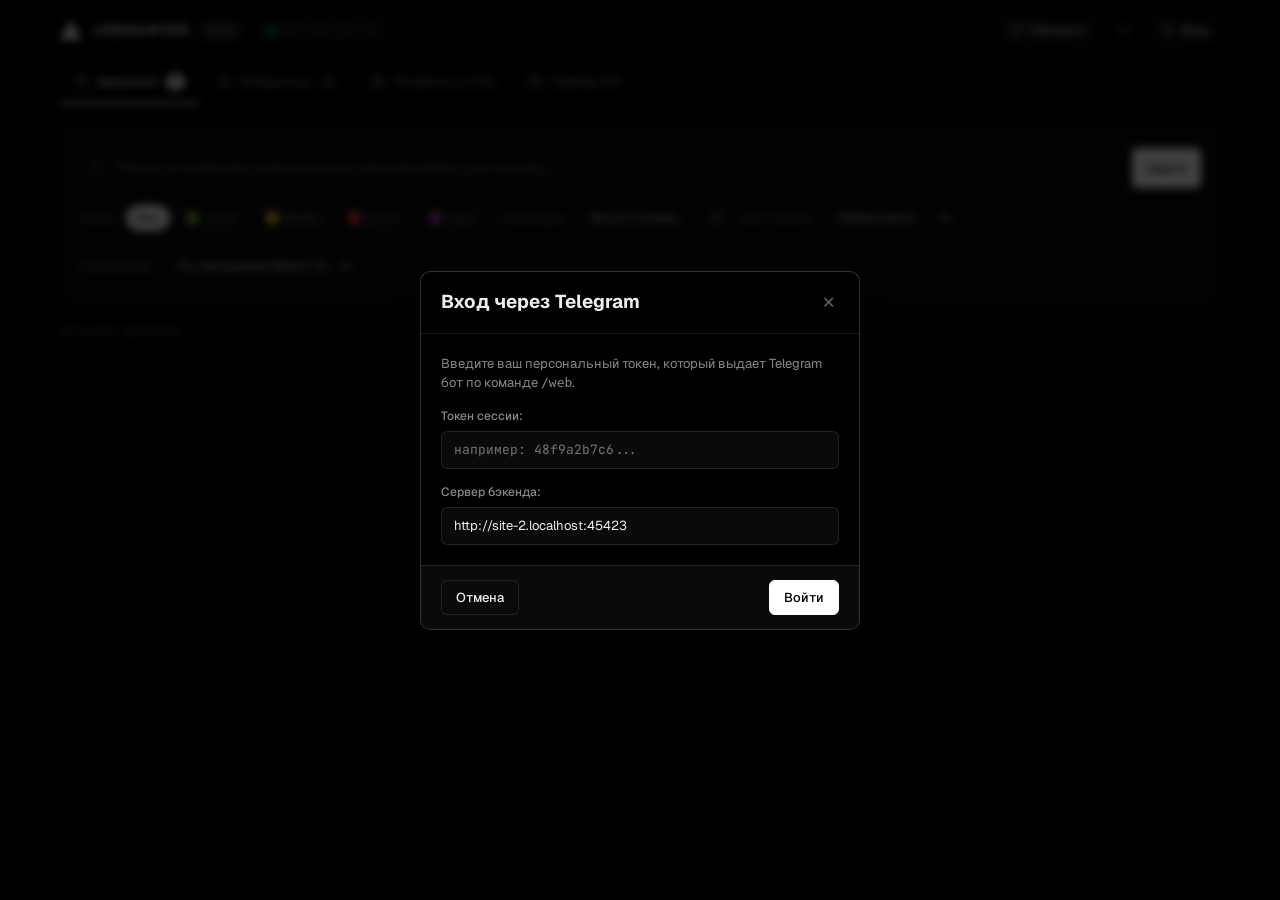
==== commit 975e0fa7: "Fix grade filtering and sorting in backend and web client" ====
--- a/index.html
+++ b/index.html
@@ -2,7 +2,8 @@
 <html lang="ru" class="dark">
 <head>
   <meta charset="UTF-8">
-  <meta name="viewport" content="width=device-width, initial-scale=1.0">
+  <meta name="viewport" content="width=device-width, initial-scale=1.0, maximum-scale=5.0, viewport-fit=cover">
+  <meta name="theme-color" content="#0a0a0a">
   <title>JobHunter // Autonomous AI Career Hunter</title>
   <link rel="preconnect" href="https://fonts.googleapis.com">
   <link rel="preconnect" href="https://fonts.gstatic.com" crossorigin>
@@ -169,6 +170,17 @@
                 <option value="50">50% и выше</option>
                 <option value="70">70% и выше</option>
                 <option value="85">85% и выше 🔥</option>
+              </select>
+            </div>
+
+            <!-- Sort Option -->
+            <div class="filter-group">
+              <label class="filter-label">Сортировка:</label>
+              <select id="sortSelect" class="select-control">
+                <option value="match_desc">По совпадению (Match %)</option>
+                <option value="grade_asc">Грейд: Junior ➔ Senior</option>
+                <option value="grade_desc">Грейд: Senior ➔ Junior</option>
+                <option value="date_desc">Сначала новые</option>
               </select>
             </div>
           </div>
@@ -325,6 +337,25 @@
               </div>
             </div>
 
+            <!-- Stored Resume File Box -->
+            <div id="resumeFileStatusBar" class="resume-file-box" style="display: none; align-items: center; justify-content: space-between; padding: 12px 14px; background: var(--bg-secondary); border: 1px solid var(--border-subtle); border-radius: var(--radius-md);">
+              <div style="display: flex; align-items: center; gap: 10px;">
+                <span style="font-size: 20px;">📄</span>
+                <div>
+                  <div id="resumeFileName" style="font-size: 13px; font-weight: 600; color: var(--text-primary);">resume.pdf</div>
+                  <div id="resumeFileMeta" style="font-size: 11px; color: var(--text-secondary);">Оригинал в формате PDF прикрепляется к откликам</div>
+                </div>
+              </div>
+              <a id="btnDownloadPDF" class="btn btn-secondary btn-sm" target="_blank" href="#" style="text-decoration: none;">
+                <svg width="14" height="14" viewBox="0 0 24 24" fill="none" stroke="currentColor" stroke-width="2">
+                  <path d="M21 15v4a2 2 0 0 1-2 2H5a2 2 0 0 1-2-2v-4"/>
+                  <polyline points="7 10 12 15 17 10"/>
+                  <line x1="12" y1="15" x2="12" y2="3"/>
+                </svg>
+                Скачать PDF
+              </a>
+            </div>
+
             <div id="skillsCloud" class="skills-cloud">
               <span class="empty-hint">Навыки загружаются...</span>
             </div>
--- a/style.css
+++ b/style.css
@@ -674,12 +674,21 @@
   background: var(--bg-tertiary);
   border: 1px solid var(--border-subtle);
   color: var(--text-primary);
+  cursor: pointer;
+  transition: transform 0.15s ease, opacity 0.15s ease;
+  user-select: none;
+}
+
+.badge-grade:hover {
+  opacity: 0.85;
+  transform: translateY(-1px);
 }
 
 .grade-junior { color: #4ade80; border-color: rgba(74, 222, 128, 0.4); }
 .grade-middle { color: #facc15; border-color: rgba(250, 204, 21, 0.4); }
 .grade-senior { color: #f87171; border-color: rgba(248, 113, 113, 0.4); }
 .grade-lead   { color: #c084fc; border-color: rgba(192, 132, 252, 0.4); }
+.grade-architect { color: #818cf8; border-color: rgba(129, 140, 248, 0.4); }
 
 .badge-source {
   font-size: 11px;
@@ -1238,3 +1247,236 @@
 
 .toast-success { border-color: #22c55e; }
 .toast-error   { border-color: var(--danger); }
+
+/* ==========================================================================
+   Mobile & Responsive Enhancements (Touch-friendly & Adaptive)
+   ========================================================================== */
+@media (max-width: 768px) {
+  body {
+    overflow-x: hidden;
+  }
+
+  .nav-container {
+    padding: 0 12px;
+    height: 52px;
+  }
+
+  .brand-title {
+    font-size: 13px;
+  }
+
+  .brand-badge {
+    display: none;
+  }
+
+  #serverStatusText {
+    display: none; /* Show dot only on mobile */
+  }
+
+  .server-status {
+    padding: 3px 6px;
+    margin-left: 2px;
+  }
+
+  .user-meta {
+    display: none !important;
+  }
+
+  #btnRefreshJobs .btn-text {
+    display: none;
+  }
+
+  #btnRefreshJobs {
+    padding: 6px 8px;
+    min-width: 36px;
+  }
+
+  #authBtnLabel {
+    display: none;
+  }
+
+  #btnAuthModal {
+    padding: 6px 8px;
+    min-width: 36px;
+  }
+
+  /* Tabs Bar Horizontal Touch Scrolling */
+  .tabs-container {
+    padding: 0 8px;
+    overflow-x: auto;
+    white-space: nowrap;
+    -webkit-overflow-scrolling: touch;
+    scrollbar-width: none;
+    gap: 4px;
+  }
+
+  .tabs-container::-webkit-scrollbar {
+    display: none;
+  }
+
+  .tab-item {
+    padding: 10px 14px;
+    font-size: 13px;
+    flex-shrink: 0;
+  }
+
+  /* Main View & Layout */
+  .main-content {
+    padding: 14px 12px 60px;
+  }
+
+  .view-header {
+    margin-bottom: 12px;
+  }
+
+  .view-title {
+    font-size: 18px;
+  }
+
+  .view-subtitle {
+    font-size: 12px;
+  }
+
+  /* Filters & Search */
+  .filters-bar {
+    flex-direction: column;
+    align-items: stretch;
+    gap: 8px;
+  }
+
+  .search-box {
+    max-width: 100%;
+    width: 100%;
+  }
+
+  .search-input {
+    height: 44px;
+    font-size: 16px; /* iOS zoom prevention */
+  }
+
+  .filter-select, .sort-select {
+    width: 100%;
+    height: 44px;
+    font-size: 15px;
+  }
+
+  .form-input {
+    font-size: 16px; /* iOS zoom prevention */
+    height: 44px;
+  }
+
+  /* Vacancy Cards */
+  .vacancy-card {
+    padding: 14px;
+    border-radius: var(--radius-md);
+    gap: 12px;
+  }
+
+  .vacancy-header {
+    flex-direction: column;
+    align-items: flex-start;
+    gap: 6px;
+  }
+
+  .vacancy-title {
+    font-size: 15px;
+    line-height: 1.35;
+  }
+
+  .vacancy-salary {
+    font-size: 14px;
+  }
+
+  .vacancy-meta-row {
+    flex-wrap: wrap;
+    gap: 6px;
+  }
+
+  .vacancy-actions {
+    display: grid;
+    grid-template-columns: 1fr;
+    gap: 8px;
+    width: 100%;
+  }
+
+  .vacancy-actions .btn {
+    width: 100%;
+    justify-content: center;
+    height: 42px;
+    font-size: 13px;
+  }
+
+  /* Modals (Bottom-Sheet style on mobile) */
+  .modal-backdrop {
+    padding: 0;
+    align-items: flex-end;
+  }
+
+  .modal-card {
+    width: 100%;
+    max-width: 100%;
+    max-height: 90vh;
+    border-bottom-left-radius: 0;
+    border-bottom-right-radius: 0;
+    border-left: none;
+    border-right: none;
+    border-bottom: none;
+  }
+
+  .modal-header {
+    padding: 12px 16px;
+  }
+
+  .modal-body {
+    padding: 14px 16px;
+    max-height: calc(90vh - 140px);
+    overflow-y: auto;
+  }
+
+  .modal-footer {
+    padding: 12px 16px;
+    flex-direction: column-reverse;
+    gap: 8px;
+  }
+
+  .modal-footer .btn {
+    width: 100%;
+    justify-content: center;
+    height: 44px;
+  }
+
+  .footer-actions-right {
+    width: 100%;
+    flex-direction: column;
+    gap: 8px;
+  }
+
+  .cl-textarea {
+    font-size: 15px;
+    min-height: 180px;
+    line-height: 1.5;
+  }
+
+  /* Profile & Settings Cards */
+  .settings-card {
+    padding: 16px;
+    gap: 14px;
+  }
+
+  .stack-selector {
+    grid-template-columns: repeat(2, 1fr);
+  }
+
+  .poll-status-bar {
+    flex-direction: column;
+    align-items: stretch;
+    gap: 12px;
+  }
+
+  .poll-status-bar .btn {
+    width: 100%;
+    height: 44px;
+    justify-content: center;
+  }
+}
+
